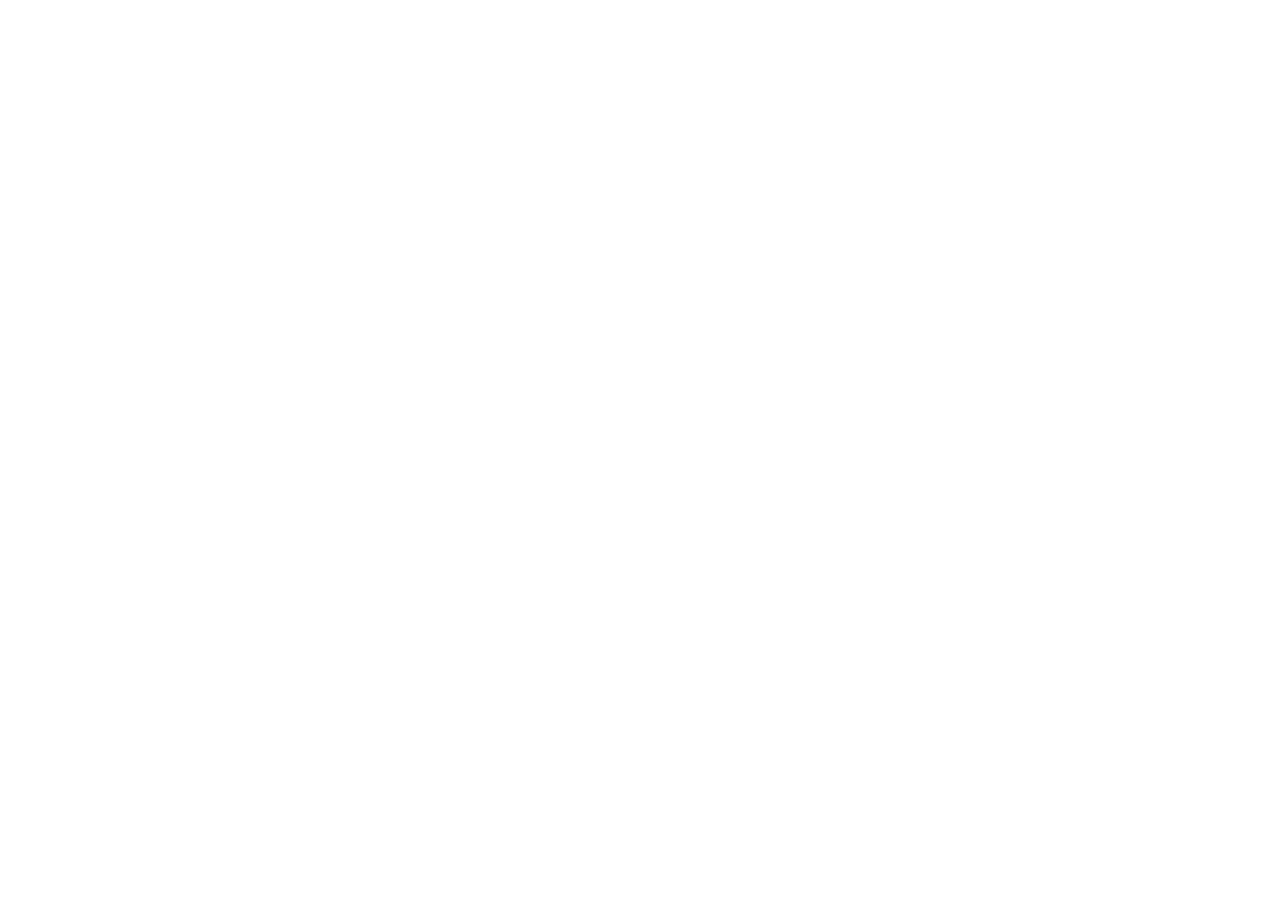
==== index.html @ 49154c52 "changes to hsml file" ====
<html lang="en">
<head>
    <meta charset="UTF-8">
    <meta http-equiv="X-UA-Compatible" content="IE=edge">
    <meta name="viewport" content="width=device-width, initial-scale=1.0">
    <title>Document</title>
</head>
<body>
    
</body>
</html>
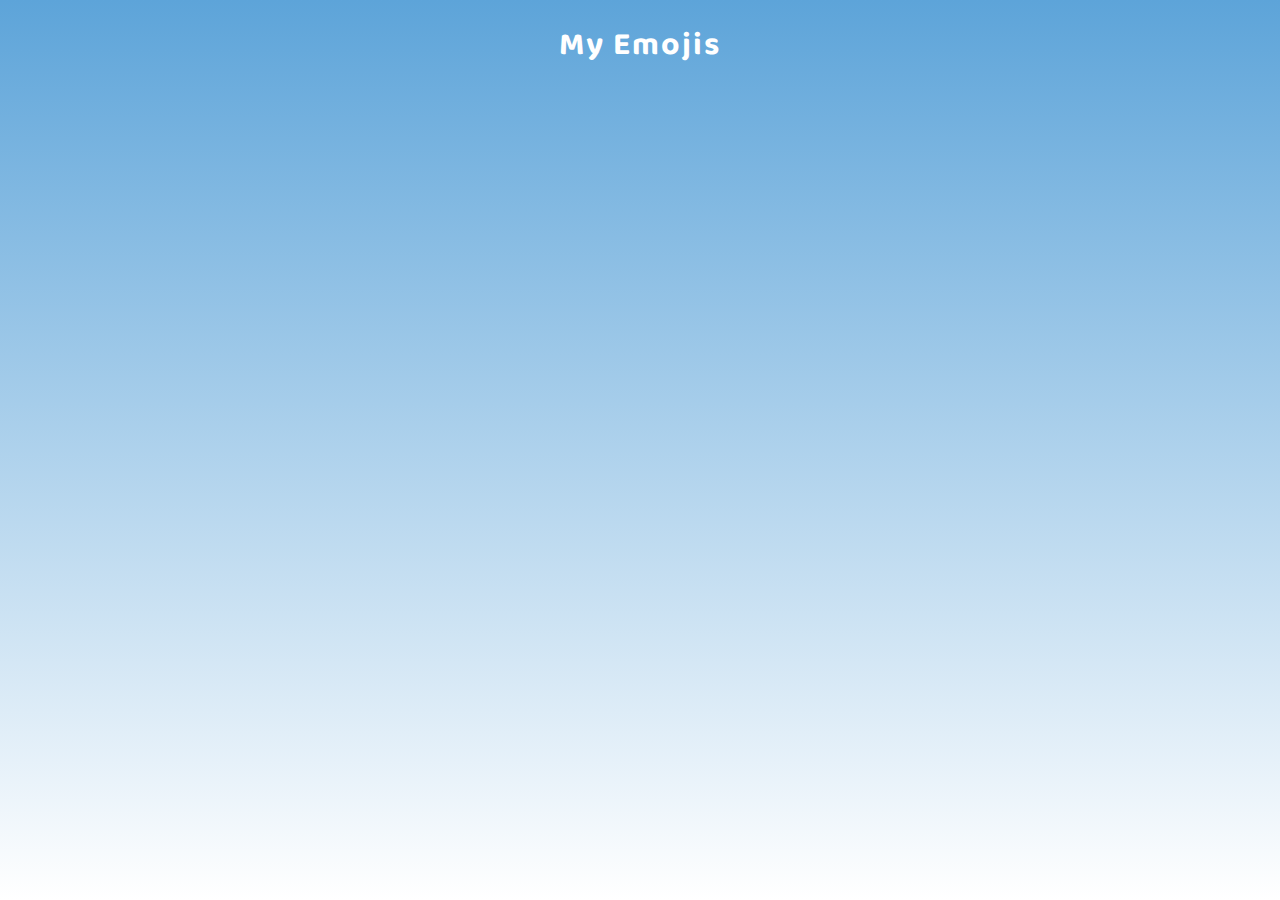
==== commit bb8a311b: "index css" ====
--- a/index.html
+++ b/index.html
@@ -1,11 +1,11 @@
-<html lang="en">
-<head>
-    <meta charset="UTF-8">
-    <meta http-equiv="X-UA-Compatible" content="IE=edge">
-    <meta name="viewport" content="width=device-width, initial-scale=1.0">
-    <title>Document</title>
-</head>
-<body>
-    
-</body>
+<html>
+    <head>
+        <link rel="stylesheet" href="index.css">
+        <link href="https://fonts.googleapis.com/css2?family=Baloo&display=swap" rel="stylesheet">
+    </head>
+    <body>
+        <h1>My Emojis</h1>
+        <div id="emojiContainer"></div>
+        <script src="index.js"></script>
+    </body>
 </html>--- a/index.css
+++ b/index.css
@@ -0,0 +1,60 @@
+html {
+    height: 100vh;
+    font-family: Baloo;
+    letter-spacing: 2px;
+}
+body {
+    margin: 10px;
+    padding: 10px;
+    background-image: linear-gradient(#5DA4D9, #FFF);
+}
+
+#emojis {
+    margin: 40px;
+    text-align: center;
+}
+
+#emojis span {
+    margin: 10px;
+    font-size: 60px;
+}
+
+#push,#unshift {
+    background-color: #80D87F;
+}
+
+#shift,#pop {
+    background-color: #E23349;
+}
+
+h1 {
+    text-align: center;
+    color: white;
+}
+
+input {
+    margin: 0 auto;
+    display: block;
+    border: none;
+    height: 30px;
+    background: white;
+    border-radius: 8px;
+    text-align: center;
+}
+
+button {
+    font-family: Baloo;
+    letter-spacing: px;
+    background: darkcyan;
+    color: white;
+    border: none;
+    padding: 4px 10px;
+    border-radius: 4px;
+    margin: 0 5px;
+}
+
+.buttons-wrapper {
+    display: flex;
+    justify-content: center;
+    margin: 10px 0 40px;
+}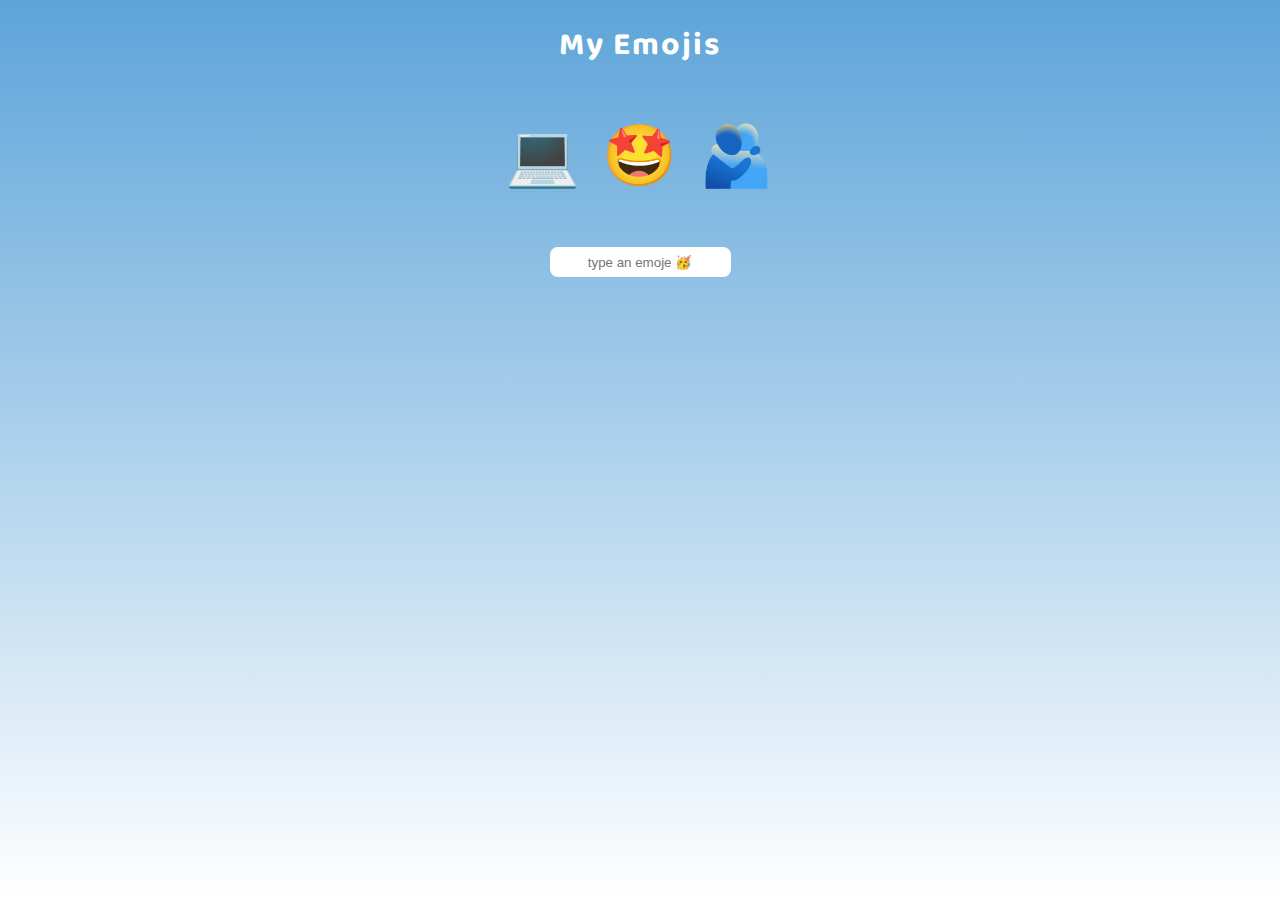
==== commit 689ffb9b: "input filed createad" ====
--- a/index.html
+++ b/index.html
@@ -6,6 +6,7 @@
     <body>
         <h1>My Emojis</h1>
         <div id="emojiContainer"></div>
+        <input type="text" id="emoji-input" placeholder="type an emoje 🥳">
         <script src="index.js"></script>
     </body>
 </html>--- a/index.css
+++ b/index.css
@@ -9,12 +9,12 @@
     background-image: linear-gradient(#5DA4D9, #FFF);
 }
 
-#emojis {
+#emojiContainer {
     margin: 40px;
     text-align: center;
 }
 
-#emojis span {
+#emojiContainer span {
     margin: 10px;
     font-size: 60px;
 }
@@ -57,4 +57,63 @@
     display: flex;
     justify-content: center;
     margin: 10px 0 40px;
-}+    html {
+        height: 100vh;
+        font-family: Baloo;
+        letter-spacing: 2px;
+    }
+    body {
+        margin: 10px;
+        padding: 10px;
+        background-image: linear-gradient(#5DA4D9, #FFF);
+    }
+    
+    #emojiContainer {
+        margin: 40px;
+        text-align: center;
+    }
+    
+    #emojiContainer span {
+        margin: 10px;
+        font-size: 60px;
+    }
+    
+    #push,#unshift {
+        background-color: #80D87F;
+    }
+    
+    #shift,#pop {
+        background-color: #E23349;
+    }
+    
+    h1 {
+        text-align: center;
+        color: white;
+    }
+    
+    input {
+        margin: 0 auto;
+        display: block;
+        border: none;
+        height: 30px;
+        background: white;
+        border-radius: 8px;
+        text-align: center;
+    }
+    
+    button {
+        font-family: Baloo;
+        letter-spacing: px;
+        background: darkcyan;
+        color: white;
+        border: none;
+        padding: 4px 10px;
+        border-radius: 4px;
+        margin: 0 5px;
+    }
+    
+    .buttons-wrapper {
+        display: flex;
+        justify-content: center;
+        margin: 10px 0 40px;
+    }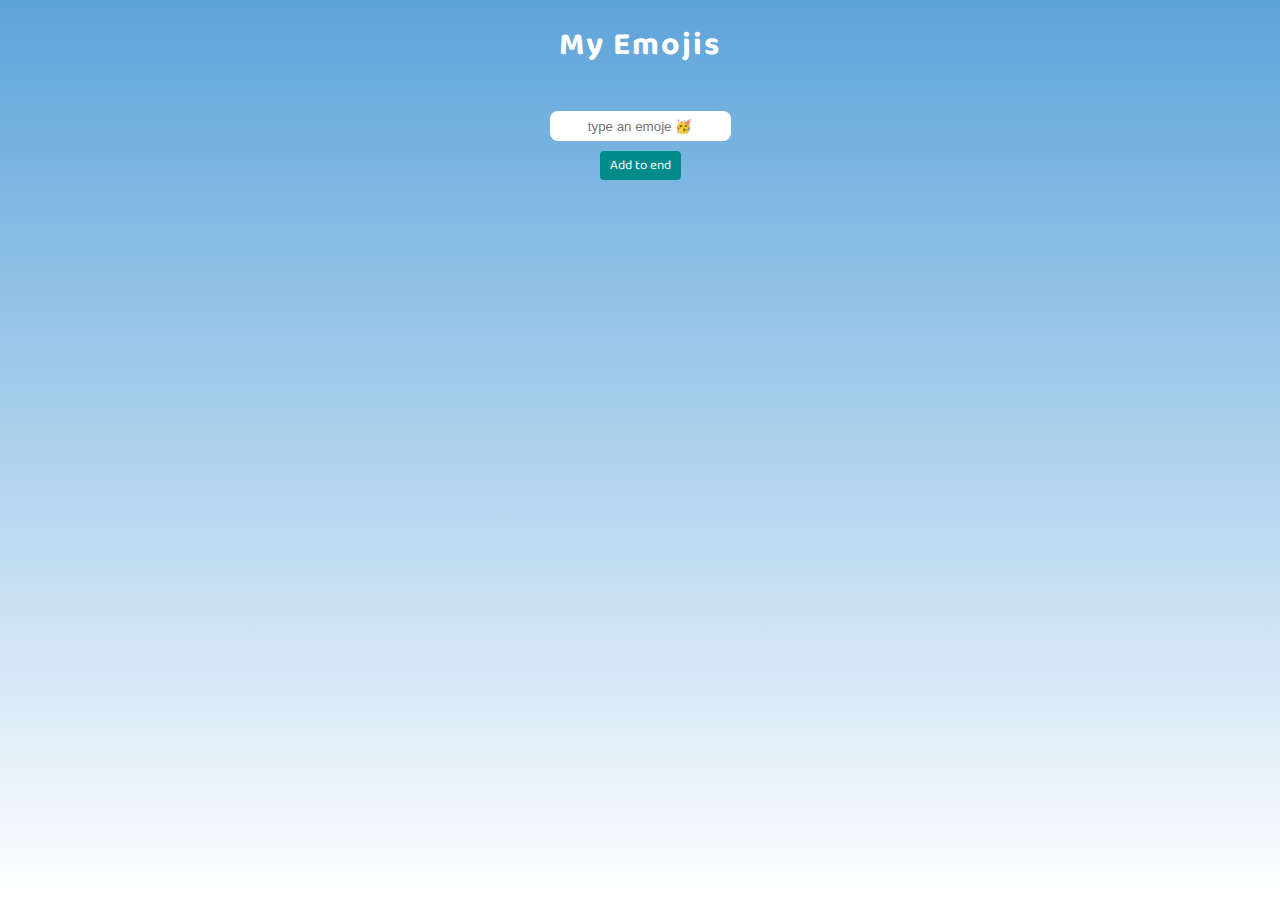
==== commit 95b2e872: "function created" ====
--- a/index.html
+++ b/index.html
@@ -7,6 +7,9 @@
         <h1>My Emojis</h1>
         <div id="emojiContainer"></div>
         <input type="text" id="emoji-input" placeholder="type an emoje 🥳">
+        <div class="buttons-wrapper">
+            <button id="push-btn"> Add to end</button>
+        </div>
         <script src="index.js"></script>
     </body>
 </html>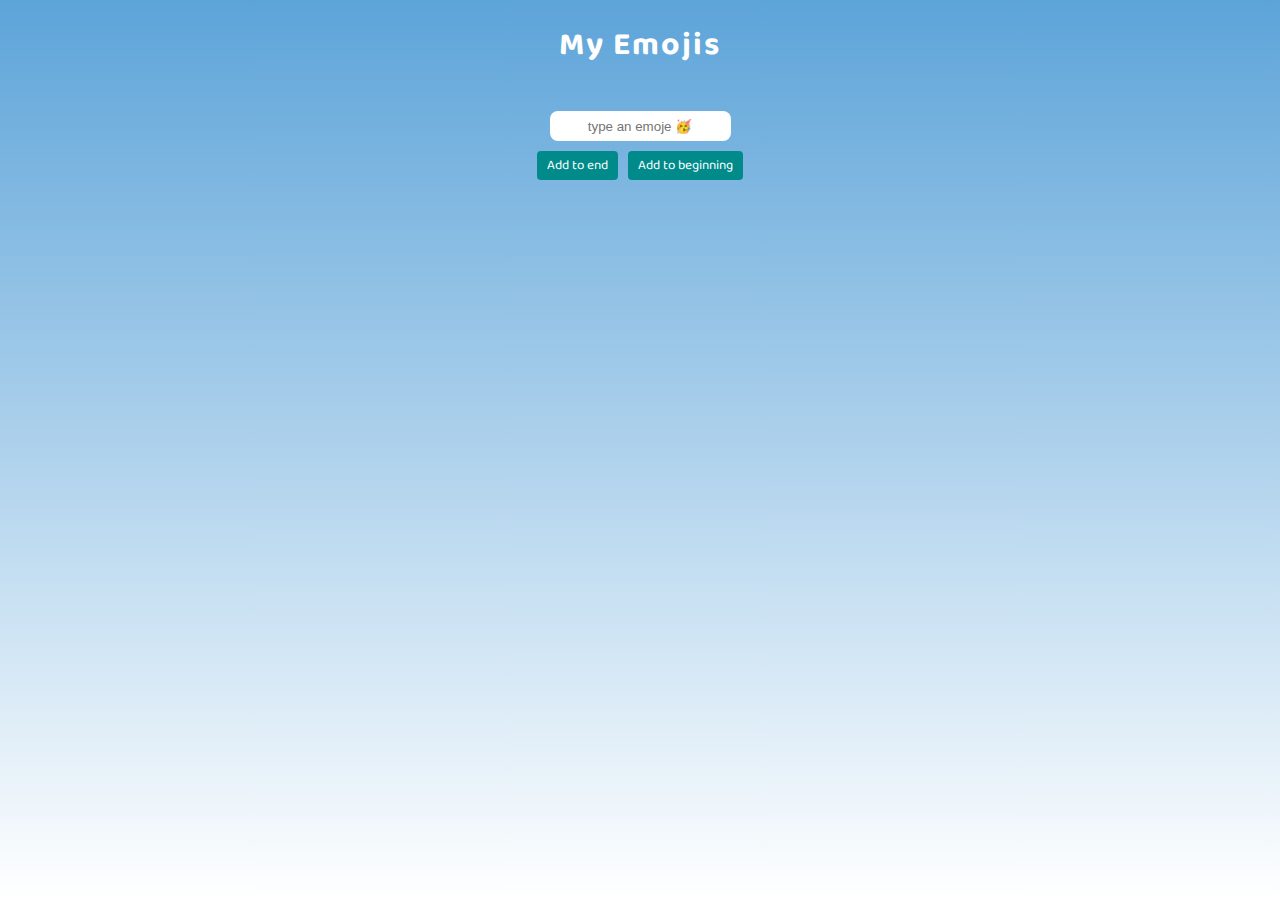
==== commit f77b37aa: "buttons added" ====
--- a/index.html
+++ b/index.html
@@ -9,6 +9,7 @@
         <input type="text" id="emoji-input" placeholder="type an emoje 🥳">
         <div class="buttons-wrapper">
             <button id="push-btn"> Add to end</button>
+            <button id="unshift-btn">Add to beginning </button>
         </div>
         <script src="index.js"></script>
     </body>
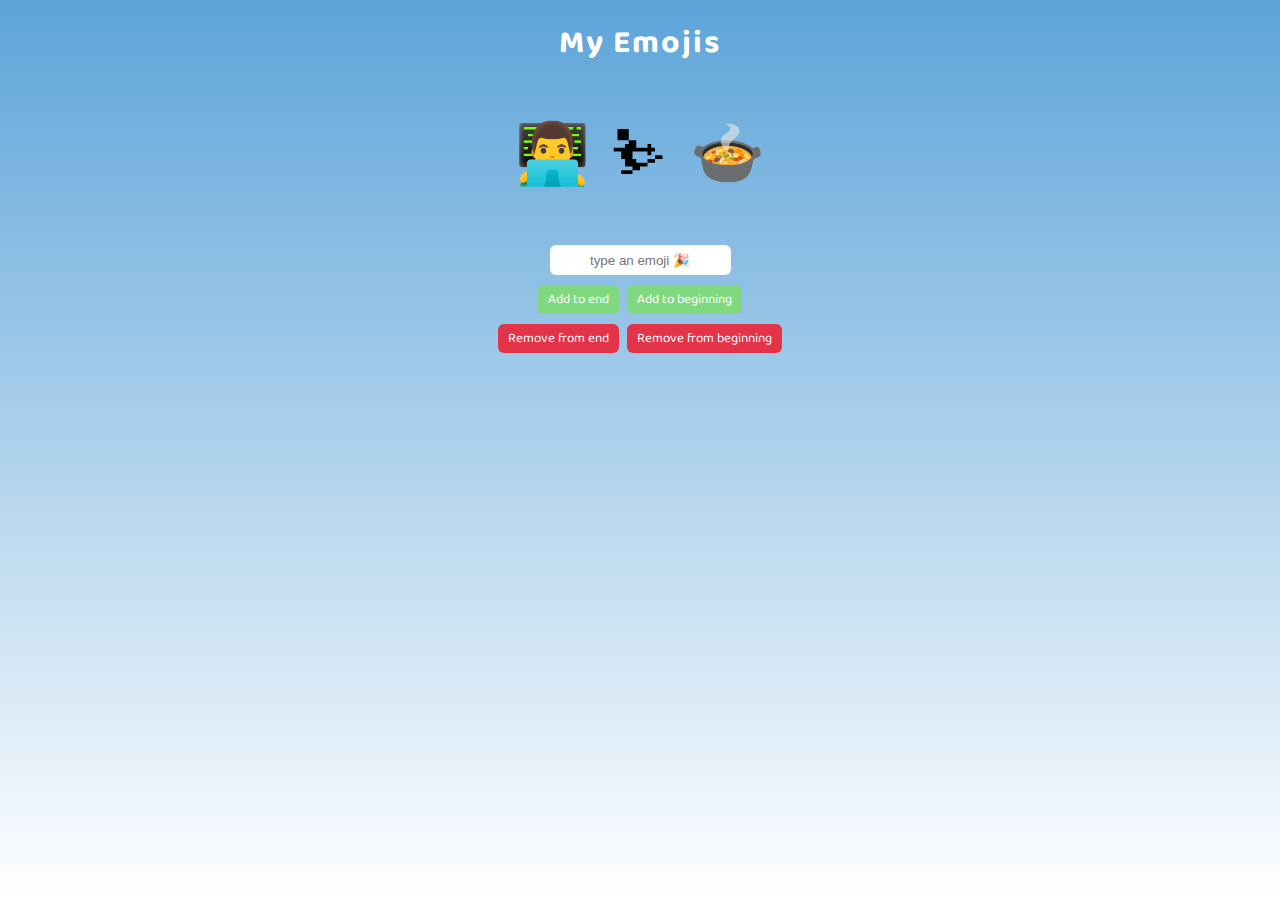
==== commit 30f0c454: "shif and pop" ====
--- a/index.html
+++ b/index.html
@@ -4,12 +4,16 @@
         <link href="https://fonts.googleapis.com/css2?family=Baloo&display=swap" rel="stylesheet">
     </head>
     <body>
-        <h1>My Emojis</h1>
-        <div id="emojiContainer"></div>
-        <input type="text" id="emoji-input" placeholder="type an emoje 🥳">
+        <h1>My Emojis</h1>   
+        <div id="emoji-container"></div>
+        <input type="text" id="emoji-input" placeholder="type an emoji 🎉">
         <div class="buttons-wrapper">
-            <button id="push-btn"> Add to end</button>
-            <button id="unshift-btn">Add to beginning </button>
+            <button id="push-btn">Add to end</button>
+            <button id="unshift-btn">Add to beginning</button>
+        </div>
+        <div class="buttons-wrapper">
+            <button id="pop-btn">Remove from end</button>
+            <button id="shift-btn">Remove from beginning</button>
         </div>
         <script src="index.js"></script>
     </body>
--- a/index.css
+++ b/index.css
@@ -1,33 +1,33 @@
 html {
     height: 100vh;
     font-family: Baloo;
-    letter-spacing: 2px;
 }
+
 body {
-    margin: 10px;
     padding: 10px;
     background-image: linear-gradient(#5DA4D9, #FFF);
 }
 
-#emojiContainer {
+#emoji-container {
     margin: 40px;
     text-align: center;
 }
 
-#emojiContainer span {
+#emoji-container span {
     margin: 10px;
     font-size: 60px;
 }
 
-#push,#unshift {
+#push-btn, #unshift-btn {
     background-color: #80D87F;
 }
 
-#shift,#pop {
+#shift-btn,#pop-btn {
     background-color: #E23349;
 }
 
 h1 {
+    letter-spacing: 2px;
     text-align: center;
     color: white;
 }
@@ -38,82 +38,23 @@
     border: none;
     height: 30px;
     background: white;
-    border-radius: 8px;
+    border-radius: 6px;
     text-align: center;
 }
 
 button {
     font-family: Baloo;
-    letter-spacing: px;
     background: darkcyan;
     color: white;
     border: none;
     padding: 4px 10px;
-    border-radius: 4px;
-    margin: 0 5px;
+    border-radius: 6px;
+    margin: 0 4px;
 }
 
 .buttons-wrapper {
     display: flex;
     justify-content: center;
-    margin: 10px 0 40px;
-    html {
-        height: 100vh;
-        font-family: Baloo;
-        letter-spacing: 2px;
-    }
-    body {
-        margin: 10px;
-        padding: 10px;
-        background-image: linear-gradient(#5DA4D9, #FFF);
-    }
-    
-    #emojiContainer {
-        margin: 40px;
-        text-align: center;
-    }
-    
-    #emojiContainer span {
-        margin: 10px;
-        font-size: 60px;
-    }
-    
-    #push,#unshift {
-        background-color: #80D87F;
-    }
-    
-    #shift,#pop {
-        background-color: #E23349;
-    }
-    
-    h1 {
-        text-align: center;
-        color: white;
-    }
-    
-    input {
-        margin: 0 auto;
-        display: block;
-        border: none;
-        height: 30px;
-        background: white;
-        border-radius: 8px;
-        text-align: center;
-    }
-    
-    button {
-        font-family: Baloo;
-        letter-spacing: px;
-        background: darkcyan;
-        color: white;
-        border: none;
-        padding: 4px 10px;
-        border-radius: 4px;
-        margin: 0 5px;
-    }
-    
-    .buttons-wrapper {
-        display: flex;
-        justify-content: center;
-        margin: 10px 0 40px;
-    }+    margin: 10px 0 0;
+}
+
